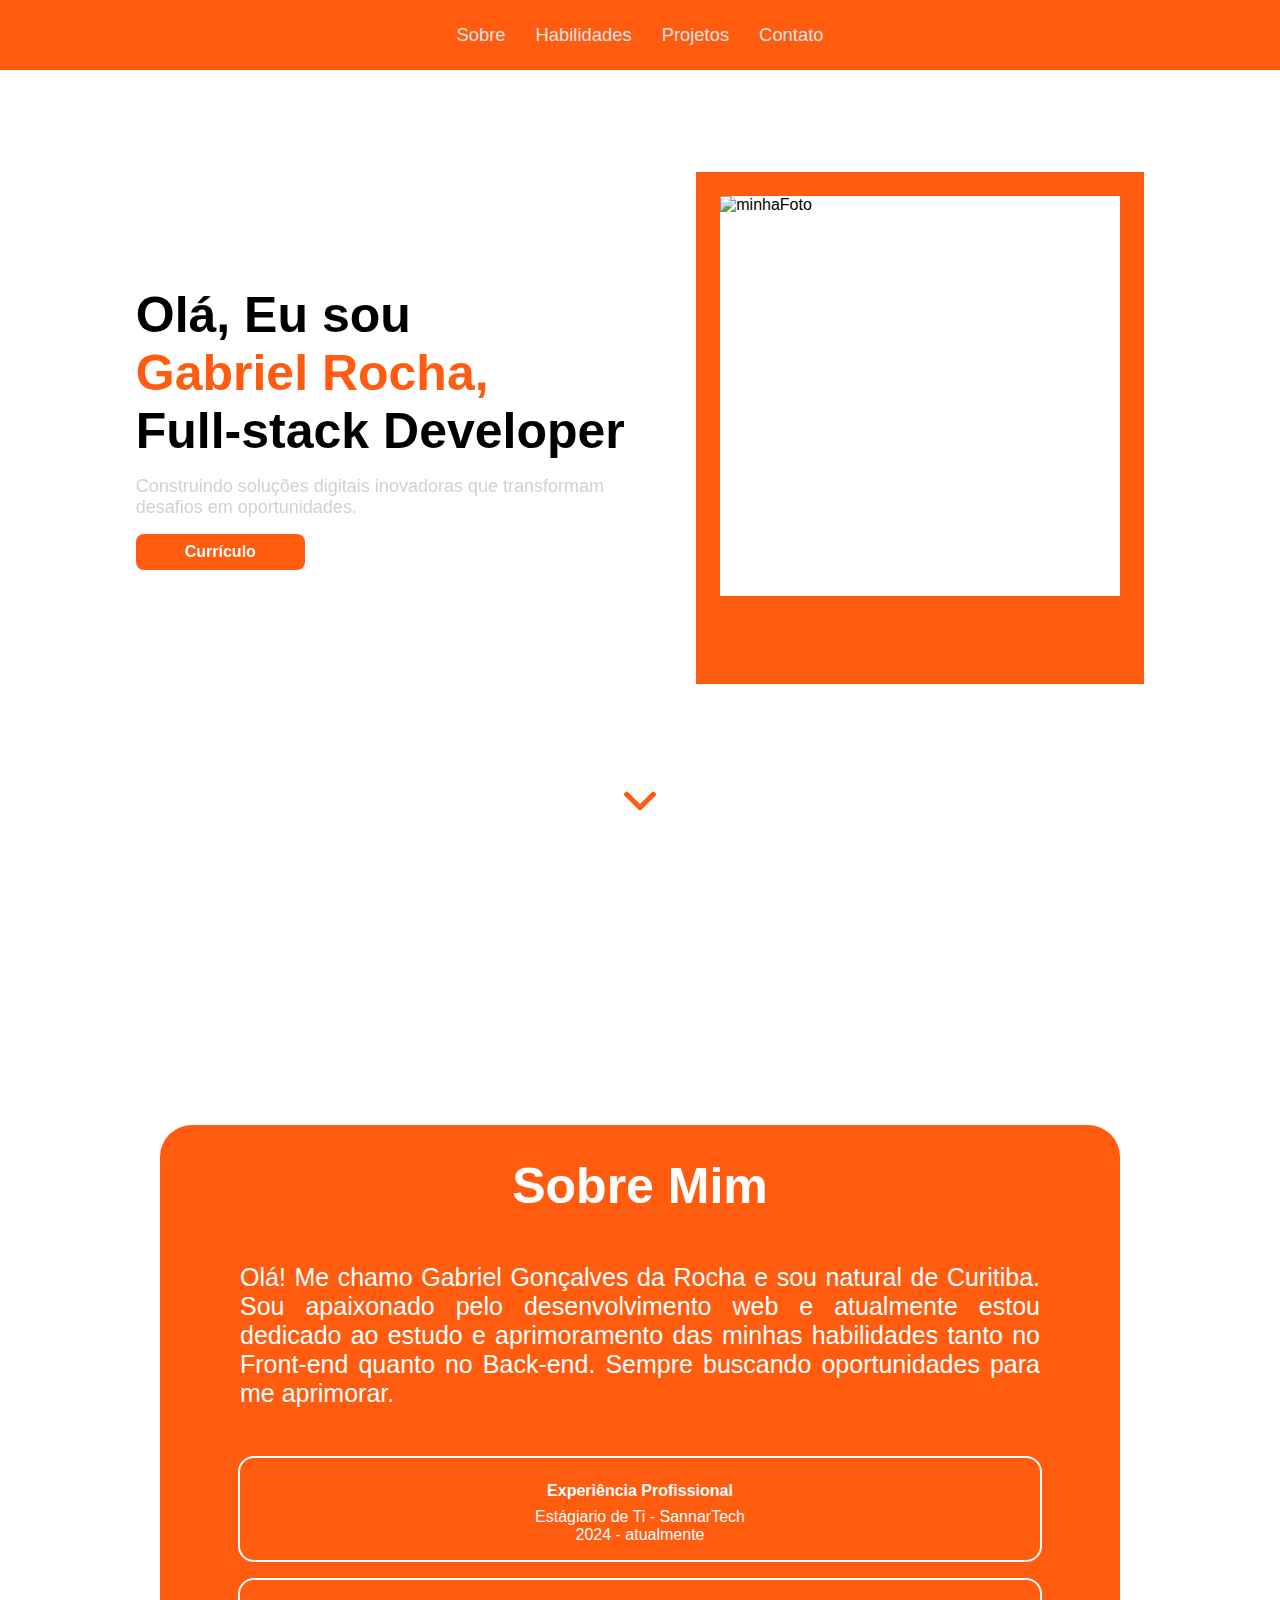
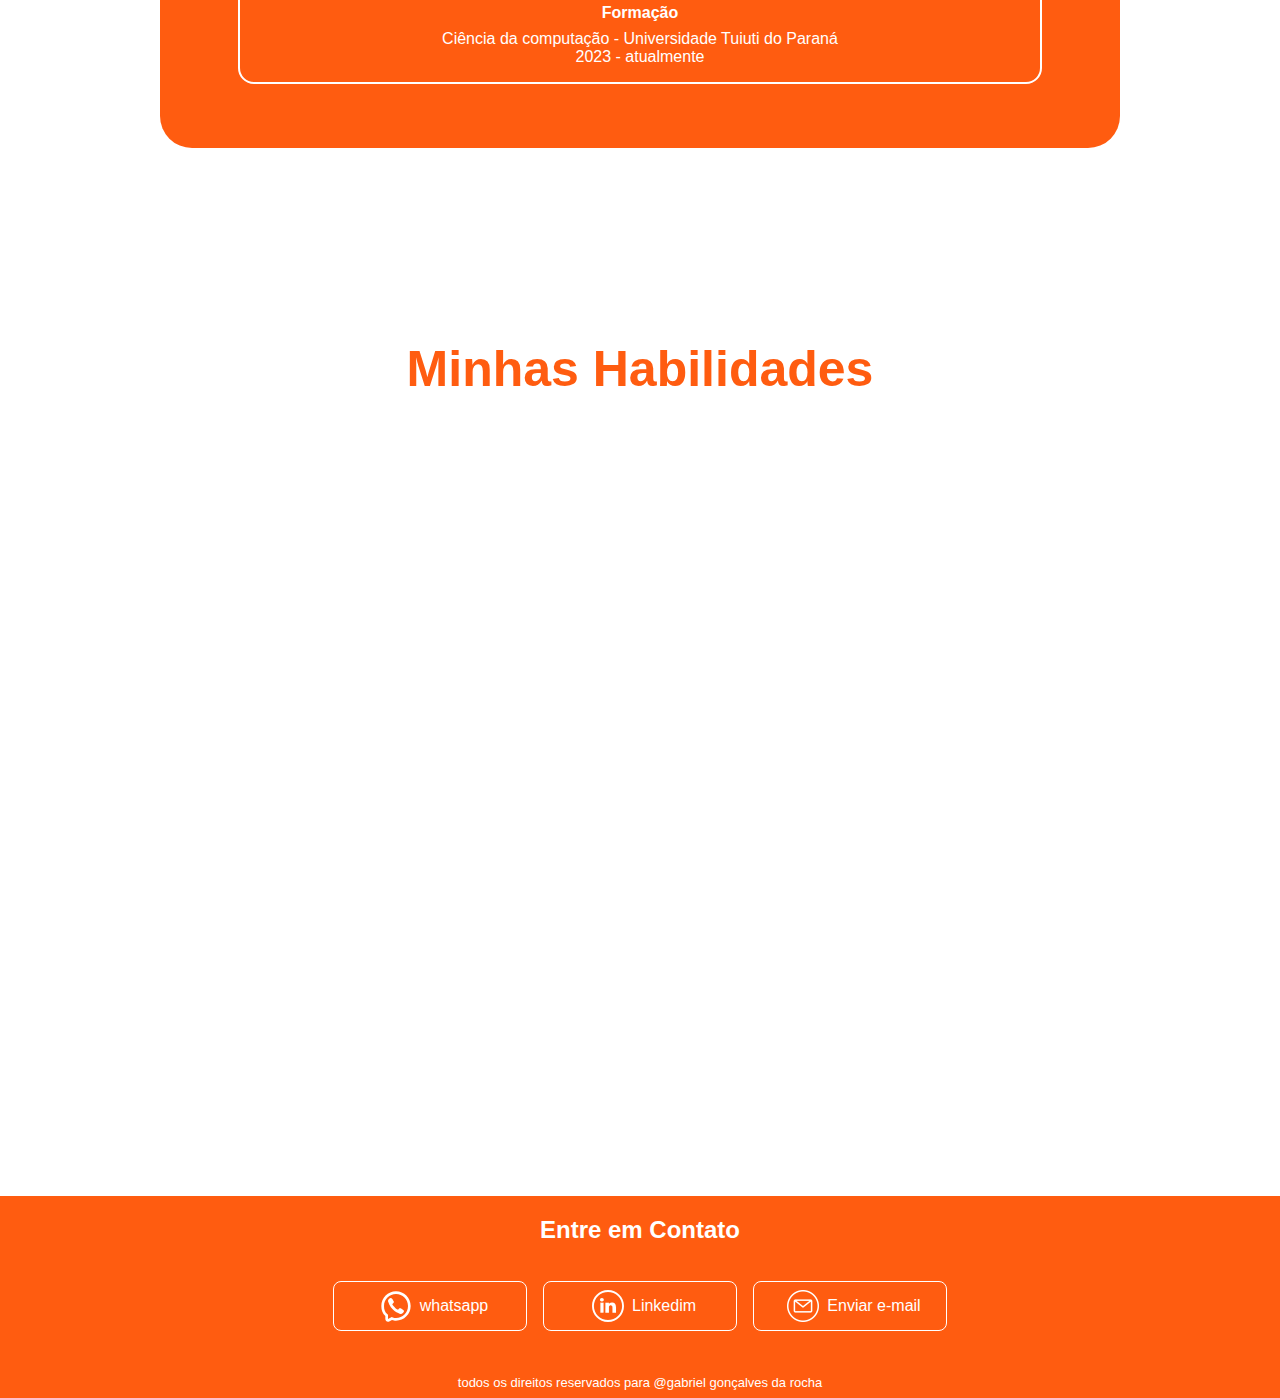
==== src/index.html @ 97d7e343 "porfolio semi-finalizado" ====
<!DOCTYPE html>
<html lang="en">

<head>
  <meta charset="UTF-8" />
  <meta http-equiv="X-UA-Compatible" content="IE=edge" />
  <meta name="viewport" content="width=device-width, initial-scale=1.0" />

  <title>Gabriel Gonçalves da Rocha</title>
  <link rel="stylesheet" href="style.css" />
  <link href="https://unpkg.com/aos@2.3.1/dist/aos.css" rel="stylesheet">

</head>

<body>
  <header id="header" >
    <nav class="nav-bar">
      <div class="nav-list">
        <ul>
          <li class="nav-item"><a href="#about-container" class="nav-link"> Sobre </a></li>
          <li class="nav-item"><a href="#skils" class="nav-link"> Habilidades</a></li>
          <li class="nav-item"><a href="#myProjects" class="nav-link"> Projetos</a></li>
          <li class="nav-item"><a href="#contact" class="nav-link"> Contato</a></li>

        </ul>
      </div>

      <div class="mobile-menu-icon">
        <button onclick="menuShow()">
          <div class="mobile-menu-3lines">
            <div class="line1"></div>
            <div class="line2"></div>
            <div class="line3"></div>
          </div>
        </button>
      </div>
    </nav>

    <div class="mobile-menu">

      <ul>
        <li class="nav-item"><a href="#about-container" class="nav-link"> Sobre </a></li>
        <li class="nav-item"><a href="#skils" class="nav-link"> Habilidades</a></li>
        <li class="nav-item"><a href="#myProjects" class="nav-link"> Projetos</a></li>
        <li class="nav-item"><a href="#contact" class="nav-link"> Contato</a></li>

      </ul>
    </div>
  </header>

  <section class="apresentation">


    <div class="apresentation-text " data-aos="fade-right" data-aos-duration="3000">

      <div>
        <h1 class="hello">Olá, Eu sou</h1>
        <h1 class="name"> Gabriel Rocha,</h1>
        <h1 class="developer"> Full-stack Developer</h1>
        <div class="description">
          <p>
            Construindo soluções digitais inovadoras que transformam desafios em oportunidades.
          </p>
        </div>
        <a href="/public/utils/Gabriel Gonçalves da Rocha.pdf" download="Gabriel Gonçalves da Rocha - Currículo.pdf">
        <button type="button" class="button-cv">Currículo </button>
        </a>
      </div>



    </div>

    <div class="apresentation-image" data-aos="fade-left" data-aos-duration="3000">
      <div class="picture-frame">
        <div class="frame">
        </div>
        <div class="picture">
          <img src="/public/utils/foto.jpg" alt="minhaFoto">

        </div>
      </div>
    </div>


  </section>
  <div class="arrow-down">
    <span class="arrow">
      <a href="#about-container"> <img src="../public/utils/arrow.png" alt="flecha baixo"></a>
    </span>
  </div>

  <section>

    <a name="about-container"></a>

    <div class="about-container">
      <div class="description-about">
        <h1>Sobre Mim</h1>

        <P>
          Olá! Me chamo Gabriel Gonçalves da Rocha e sou natural de Curitiba. Sou apaixonado pelo desenvolvimento web e
          atualmente estou dedicado ao estudo e aprimoramento das minhas habilidades tanto no Front-end quanto no
          Back-end. Sempre buscando oportunidades para me aprimorar.
        </P>



      </div>
      <div class="work-and-school-container">
        <div class="work-and-school">
          <h4>Experiência Profissional</h4>
          <p>Estágiario de Ti - SannarTech</p>
          <p>2024 - atualmente</p>

        </div>
        <div class="work-and-school">
          <h4>Formação</h4>
          <p>Ciência da computação - Universidade Tuiuti do Paraná</p>
          <p>2023 - atualmente</p>
        </div>
      </div>
    </div>


  </section>

  <section class="skils-section">

    <h1>Minhas Habilidades</h1>
    <a name="skils"></a>

    <div class="skiks-container" data-aos="fade-up" data-aos-duration="3000">

      <div class="row">

        <div class="skils-card ">
          <img class="skils-img" src="../public/htm-logo.svg" alt="imagem html">
          <p>
            HTML
          </p>
        </div>
        <div class="skils-card">
          <img class="skils-img" src="../public/css-logo.svg" alt="imagem css">
          <p>
            CSS
          </p>
        </div>
        <div class="skils-card">
          <img class="skils-img" src="../public/git-logo.svg" alt="imagem git">
          <p>
            GIT
          </p>
        </div>
      </div>
      <div class="row-more">
        <div class="skils-card">
          <img class="skils-img" src="../public/bootstrap.svg" alt="imagem bootstrap">
          <p>
            BOOTSTRAP
          </p>
        </div>
        <div class="skils-card">
          <img class="skils-img" src="../public/react.svg" alt="imagem react">
          <p>
            REACT
          </p>
        </div>
        <div class="skils-card">
          <img class="skils-img" src="../public/aql.svg" alt="imagem sql">
          <p>
            SQL
          </p>
        </div>
        <div class="skils-card">
          <img class="skils-img" src="../public/nextjs.svg" alt="imagem nextjs">
          <p>
            NEXTJS
          </p>
        </div>
      </div>
      <div class="row">
        <div class="skils-card">
          <img class="skils-img" src="../public/node.svg" alt="imagem node">
          <p>
            NODE
          </p>
        </div>
        <div class="skils-card">
          <img class="skils-img" src="../public/javascript.svg" alt="imagem javascript">
          <p>
            JAVASCRIPT
          </p>
        </div>
        <div class="skils-card">
          <img class="skils-img" src="../public/typescript-logo.svg" alt="imagem typescript">
          <p>
            TYPESCRIPT
          </p>
        </div>

      </div>
    </div>

  </section>
  <a name="myProjects"></a>

  <section id="sectionProject" class="projects-section"  data-aos="fade-up" data-aos-duration="3000">
    <h1>Meus Projetos</h1>
  
  </section>

  <section class="contact-section">
    <div class="title-contact">
      <a name="contact"></a>

      <h2>Entre em Contato</h2>
    </div>
    <div class="contact-container">
  
        <div class="button-contact">
          <img class="contatc-img" src="/public/contact/whatsapp.svg" alt="whatsapp logo">
          <a target="_blank" href="https://web.whatsapp.com/send?phone=5541997300357">whatsapp</a>

        </div>
        <div class="button-contact">
          <img class="contatc-img" src="/public/contact/linkedim.svg" alt="linkedim logo">
          <a target="_blank" href="https://www.linkedin.com/in/gabriel-gon%C3%A7alves-da-rocha-64a01a272/">Linkedim</a>

        </div>
        <div class="button-contact">
          <img class="contatc-img" src="/public/contact/email.png" alt="email logo">
          <a target="_blank" href="mailto:gabrielgrocha2023@gmail.com.br">Enviar e-mail</a>

        </div>
    </div>
  </section>


  <foote class="footer">
      <p>todos os direitos reservados para @gabriel gonçalves da rocha</p>


    </footer>

    <script src="./script.js"></script>
    <script src="https://unpkg.com/aos@2.3.1/dist/aos.js"></script>
    <script>
      AOS.init();
    </script>
    </div>
</body>

</html>
---- src/style.css ----
:root {
  --primary-color-orange: #ff5c10;
  --second-color-white: #fff;
  --thirty-color-gray: #e4e2e4;
  --fourth-color-black: #000000;
}

* {
  padding: 0;
  margin: 0;
}

body {
  background-color: var(--second-color-white);
  font-family: "Roboto", sans-serif;
  display: flex;
  flex-direction: column;
  justify-content: center;
}

header {
  background-color: var(--primary-color-orange);
}
.nav-bar {
  display: flex;
  justify-content: center;
  padding: 1.5rem 6rem;
}

.nav-list {
  display: flex;
  align-items: center;
}

.nav-list ul {
  display: flex;
  justify-content: center;
  list-style: none;
}

.nav-item {
  margin: 0 15px;
}

.nav-link {
  text-decoration: none;
  font-size: 1.15rem;
  color: var(--thirty-color-gray);
  font-weight: 400;
  transition: 0.5s;
}

.nav-link:hover {
  color: var(--second-color-white);
}

.mobile-menu-icon {
  display: none;
}

.mobile-menu {
  display: none;
  position: absolute;
  background-color: var(--primary-color-orange);
  width: 100%;
  z-index: 1;
}

.mobile-menu-3lines {
  cursor: pointer;
}

.mobile-menu-3lines div {
  width: 32px;
  height: 2px;
  background: var(--thirty-color-gray);
  margin: 8px;
  transition: 0.3s;
}

@media screen and (max-width: 850px) {
  .nav-bar {
    padding: 1.5rem 4rem;
  }
  .nav-item {
    display: none;
  }
  .login-button {
    display: none;
  }
  .mobile-menu-icon {
    display: block;
  }
  .mobile-menu-icon button {
    background-color: transparent;
    border: none;
    cursor: pointer;
  }
  .mobile-menu ul {
    display: flex;
    flex-direction: column;
    text-align: center;
    justify-content: center;
    padding-bottom: 1rem;
  }
  .mobile-menu .nav-item {
    display: block;
    padding-top: 1.2rem;
  }
  .mobile-menu .login-button {
    display: block;
    padding: 1rem 2rem;
  }
  .mobile-menu .login-button button {
    width: 100%;
  }
  .open {
    display: block;
  }
}

.apresentation {
  height: 75vh;
  display: flex;
  justify-content: space-around;
  padding: 20px;
  margin: 0 5rem;
}

.apresentation-text {
  display: flex;
  flex-direction: column;
  justify-content: center;
  align-items: center;
  color: var(--fourth-color-black);
}

.hello {
  font-size: 80px;
}

.name {
  font-size: 80px;
  color: var(--primary-color-orange);
}

.developer {
  font-size: 80px;
}

.description {
  margin-top: 1rem;
  width: 100%;
  color: #d3d0d3;
  font-size: large;
  
}

.button-cv {
  padding: 0.5rem 3rem;
  border-radius: 0.5rem;
  color: var(--second-color-white);
  background-color: var(--primary-color-orange);
  transition: 0.5s;
  margin-top: 1rem;
  font-size: medium;
  font-weight: bold;
  border: 1px solid transparent;
}

.button-cv:hover {
  background-color: var(--second-color-white);
  color: var(--primary-color-orange);
  border: 1px solid var(--primary-color-orange);
}

.apresentation-image {
  display: flex;
  justify-content: center;
}
.picture-frame {
  display: flex;
  flex-direction: column;
  justify-content: center;
  align-items: center;
}

.frame {
  background-color: var(--primary-color-orange);
  height: 37rem;
  width: 33rem;
}

.picture {
  height: 30rem;
  width: 30rem;
  position: absolute;
  background-color: var(--second-color-white);
  z-index: 0;
  margin-bottom: 4rem;
}

.picture > img {
  width: 100%;
  height: 100%; /* A altura da imagem é ajustada automaticamente */

}

.arrow-down {
  width: 100%;
  height: 20vh;
  text-align: center;
}

.arrow {
  color: var(--primary-color-orange);
  padding: 1rem;
  border-radius: 50%;
  animation-name: arrowdown;
  position: relative;
  animation-duration: 1s;
  animation-timing-function: ease-in-out;
  animation-iteration-count: infinite;
  animation-direction: alternate;
}

@keyframes arrowdown {
  0% {
    top: 0px;
  }
  100% {
    top: 20px;
  }
}

.arrow > a > img {
  width: 32px;
}

.about-container {
  display: flex;
  flex-direction: column;
  justify-content: center;
  align-items: center;
  background-color: var(--primary-color-orange);
  margin: 10rem;
  border-radius: 2rem;
}

.description-about {
  display: flex;
  flex-direction: column;
  height: 50%;
  font-size: 25px;
  color: var(--second-color-white);
}

.description-about > h1 {
  padding: 2rem 0;
  text-align: center;
}

.description-about > p {
  padding: 1rem 5rem;
  text-align: justify;
}

.work-and-school-container {
  display: flex;
  width: 100%;
  padding: 1rem;
  margin: 1rem 0 2rem 0;
  justify-content: space-evenly;
  align-items: center;
}

.work-and-school {
  border: 2px solid var(--second-color-white);
  padding: 1rem;
  border-radius: 1rem;
  color: var(--second-color-white);
  width: 40%;
}

.work-and-school > h4 {
  text-align: center;
  padding: 0.5rem;
}

.work-and-school > p {
  text-align: center;
}


.skils-section {
  display: flex;
  flex-direction: column;
  justify-content: center;
  align-items: center;
  font-size: 25px;
  margin-top: 2rem;
}

.skils-section > h1 {
  color: var(--primary-color-orange);
}
.skiks-container {
  display: flex;
  padding: 3rem;
  flex-direction: column;
  justify-content: center;
  align-items: center;
  margin-right: 5rem;
  margin-top: 1rem;
}

.row {
  display: flex;
  margin-left: 5rem;
}

.row-more {
  display: flex;
  margin-left: 5rem;
}

.skils-card {
  color: var(--primary-color-orange);
  border-radius: 1rem;
  margin: 1rem;
  padding: 1rem;
  display: flex;
  width: 15rem;
  border: 1px solid var(--primary-color-orange);
  font-weight: bold;
  align-items: center;
  justify-content: center;
}
.skils-img {
  margin-right: 0.5rem;
  width: 64px;
}

.projects-section {
  margin: 10rem;
  display: flex;
  flex-direction: column;
  align-items: center;
}

.projects-section > h1 {
  color: var(--primary-color-orange);
  font-size: 35px;
}

.container-projects-wrap {
  display: flex;
  justify-content: center;
  flex-wrap: wrap;
  margin: 1rem 5rem;
}

.projects-container {
  display: flex;
  justify-content: center;
  align-items: center;
  margin: 2rem;
    border: 1px solid var(--primary-color-orange);
    border-radius: 1rem;

}
.card-project {
  height: 30rem;
  width: 25rem;
  flex-direction: column;
  display: flex;
  justify-content: space-around;
  align-items: center;
}

.container-img-project {
  background-color: #ff5c10;
  border-radius: 1rem;
  min-height: 40%;
  max-height: 40%;
  width: 90%;
  display: flex;
  justify-content: center;
  align-items: center;

}
.container-img-project > img {
  width: 97%;
  height: 97%;
  border-radius:1rem ;
}

.project-description {
  display: flex;
  flex-direction: column;
  justify-content: center;
  align-items: center;
  text-align: center;
}

.project-description > p {
  padding: 1rem 1.5rem;
  text-align: justify;

}

.button-container {
  display: flex;
}

.button-project {
  padding: 0.5rem 1rem;
  width: 5rem;
  white-space: nowrap;
  margin: 0.5rem;
  color: var(--second-color-white);
  background-color: var(--primary-color-orange);
  border-radius: 0.5rem;
  transition: 0.5s;
  border: 1px solid transparent;
}

.button-project:hover {
  background-color: var(--second-color-white);
  border: 1px solid var(--primary-color-orange);
  color: var(--primary-color-orange);
}

.contact-section {
  background-color: var(--primary-color-orange);
  height: 19vh;
  display: flex;
  flex-direction: column;
  justify-content: space-evenly;
  align-items: center;
}

.title-contact {
  color: var(--second-color-white);
}

.contact-container {
  display: flex;
  margin: 0.5rem 0;
}

.contatc-img {
  width: 32px;
  margin: 0 0.5rem;
}

.button-contact {
  display: flex;
  align-items: center;
  justify-content: center;
  padding: 0.5rem 1rem;
  width: 10rem;
  margin: 0.5rem;
  border-radius: 0.5rem;
  transition: 0.5s;
  border: 1px solid var(--second-color-white);
}

.button-contact > a {
  color: var(--second-color-white);
  font-size: medium;
  text-decoration: none;
}
.button-contact > a:hover {
  color: var(--second-color-white);
  text-decoration: underline;
}

.footer {
  color: var(--second-color-white);
  font-size: small;
  background-color: var(--primary-color-orange);
  text-align: center;
}
.footer > p {
  margin: 0.5rem;
}

@media (max-width: 1550px) {
  .hello {
    font-size: 50px;
  }

  .name {
    font-size: 50px;
  }

  .developer {
    font-size: 50px;
  }
  .description {
    width: 30rem;
  }

  .frame {
    height: 32rem;
    width: 28rem;
  }

  .picture {
    height: 25rem;
    width: 25rem;
  }
}

@media (max-width: 1400px) {
  .work-and-school-container {
    flex-direction: column;
  }
  .work-and-school {
    margin: 0 5rem 1rem 5rem;
    width: 80%;
  }

  .skils-card {
    width: 12rem;
    font-size: 25px;
  }
  .skils-img {
    width: 32px;
  }
}

@media (max-width: 1250px) {
  .hello {
    font-size: 40px;
  }

  .name {
    font-size: 40px;
  }

  .developer {
    font-size: 40px;
  }
  .description {
    width: 25rem;
  }

  .frame {
    height: 27rem;
    width: 23rem;
  }

  .picture {
    height: 20rem;
    width: 20rem;
  }

  .button_cv {
    padding: 0.5rem 2rem;
  }
  .skiks-container {
    padding: 0.5rem;
  }

  .skils-card {
    width: 10rem;
    font-size: 20px;
  }
  .skils-img {
    width: 32px;
  }
  .projects-section {
    margin: 10rem 2rem;
  }
}

@media (max-width: 1050px) {
  .frame {
    height: 22rem;
    width: 18rem;
  }

  .picture {
    height: 15rem;
    width: 15rem;
  }

  .hello {
    font-size: 30px;
  }

  .name {
    font-size: 30px;
  }

  .developer {
    font-size: 30px;
  }

  .description {
    font-size: 15px;
    width: 19rem;
  }

  .description-about > p {
    font-size: 20px;
  }

  .skiks-container {
    padding: 0;
  }
  .skils-card {
    width: 8rem;
    font-size: 15px;
  }
  .skils-img {
    width: 32px;
  }
}

@media (max-width: 850px) {
  .apresentation {
    flex-direction: column-reverse;
    justify-content: flex-end;
    align-items: center;
  }
  .apresentation-image {
    margin-bottom: 3rem;
    margin-left: 0rem;
  }
  .apresentation-text {
    text-align: center;
  }

  .frame {
    height: 22rem;
    width: 18rem;
  }

  .picture {
    height: 15rem;
    width: 15rem;
  }

  .hello {
    font-size: 40px;
  }

  .name {
    font-size: 40px;
  }

  .developer {
    font-size: 40px;
  }

  .description {
    width: 25rem;
  }

  .description-about {
    font-size: 18px;
  }

  .about-container {
    margin: 3rem;
  }

  .skiks-container {
    margin-right: 0;
    width: 80%;
    flex-direction: row;
  }
  .row {
    flex-direction: column;
    margin: 0;
  }

  .row-more {
    flex-direction: column;
    margin: 0;
  }
}

@media (max-width: 650px) {
  .description-about > p {
    font-size: 15px;
  }

  .work-and-school > p {
    font-size: 15px;
  }
  .skils-section > h1 {
    font-size: 25px;
  }

  .skils-card {
    width: 6rem;
    font-size: 12px;
  }

  .container-projects-wrap {
    margin: 0;
  }

  .contact-section {
    height: auto;
  }

  .title-contact {
    margin-top: 1rem;

    color: var(--second-color-white);
  }
  .contact-container {
    flex-direction: column;
  }
}

@media (max-width: 500px) {
  .frame {
    height: 19rem;
    width: 15rem;
  }

  .picture {
    height: 12rem;
    width: 12rem;
  }

  .hello {
    font-size: 30px;
  }

  .name {
    font-size: 30px;
  }

  .developer {
    font-size: 30px;
  }

  .description-about > p {
    padding: 1rem 2rem;
  }

  .work-and-school {
    margin: 0 1rem 1rem 1rem;
  }
  .work-and-school > p {
    font-size: 12px;
  }
  .work-and-school > h4 {
    font-size: 12px;
  }
  .skiks-container {
    padding: 0;
    flex-direction: column;
  }
  .skils-card {
    justify-content: flex-start;
    margin: 0.5rem;
    width: 15rem;
    font-size: 15px;
  }
  .skils-img {
    width: 32px;
  }
  
  .projects-section > h1 {
    font-size: 25px;
  }
  
  .projects-container {
    margin: 1rem;
    height: 35rem;

  }
  .project-description  {
    margin: 0.5rem;
  }
  .project-description > p {
    font-size: 15px;

  }
  .card-project {
    height: 20rem;
    width: 15rem;
  }


  .button-container {
    flex-direction: column;
  }

  .button-project {
    width: 10rem;
    white-space: normal;
  }
}

@media (max-width: 420px) {
  .apresentation {
    height: 75vh;
  }
  .apresentation-image {
    margin-bottom: 3rem;
    margin-left: 0rem;
  }

  .frame {
    height: 17rem;
    width: 13rem;
  }

  .picture {
    height: 10rem;
    width: 10rem;
  }

  .hello {
    font-size: 20px;
  }

  .name {
    font-size: 20px;
  }

  .developer {
    font-size: 20px;
  }

  .description {
    font-size: small;
    width: 15rem;
  }

  .button_cv {
    padding: 0.5rem 1rem;
  }
  .description-about > p {
    padding: 1rem 2rem;
    font-size: 10px;
  }
  .description-about > h1 {
    font-size: 20px;
    padding: 1rem 0 0.5rem 0;
  }
  .work-and-school-container {
    margin: 0;
  }
  .work-and-school {
    margin: 0 1rem 1rem 1rem;
    width: 70%;
  }
  .work-and-school > p {
    font-size: 10px;
  }
  .work-and-school > h4 {
    font-size: 12px;
  }

  .skils-section > h1 {
    font-size: 20px;
  }
  .skils-card {
    margin: 0.5rem 0.8rem;
    width: 10rem;
    font-size: 15px;
  }
}

@media (min-height: 700px) and (max-width: 480px) {
  .apresentation {
    justify-content: center;
  }
}

/* Estilos para a barra de rolagem */
::-webkit-scrollbar {
  width: 10px; /* Largura da barra de rolagem */
}

/* Estilo da trilha da barra de rolagem */
::-webkit-scrollbar-track {
  background: transparent; /* Cor de fundo da trilha */
}

/* Estilo do botão (alça) da barra de rolagem */
::-webkit-scrollbar-thumb {
  background: var(--primary-color-orange); /* Cor do botão da barra de rolagem */
}
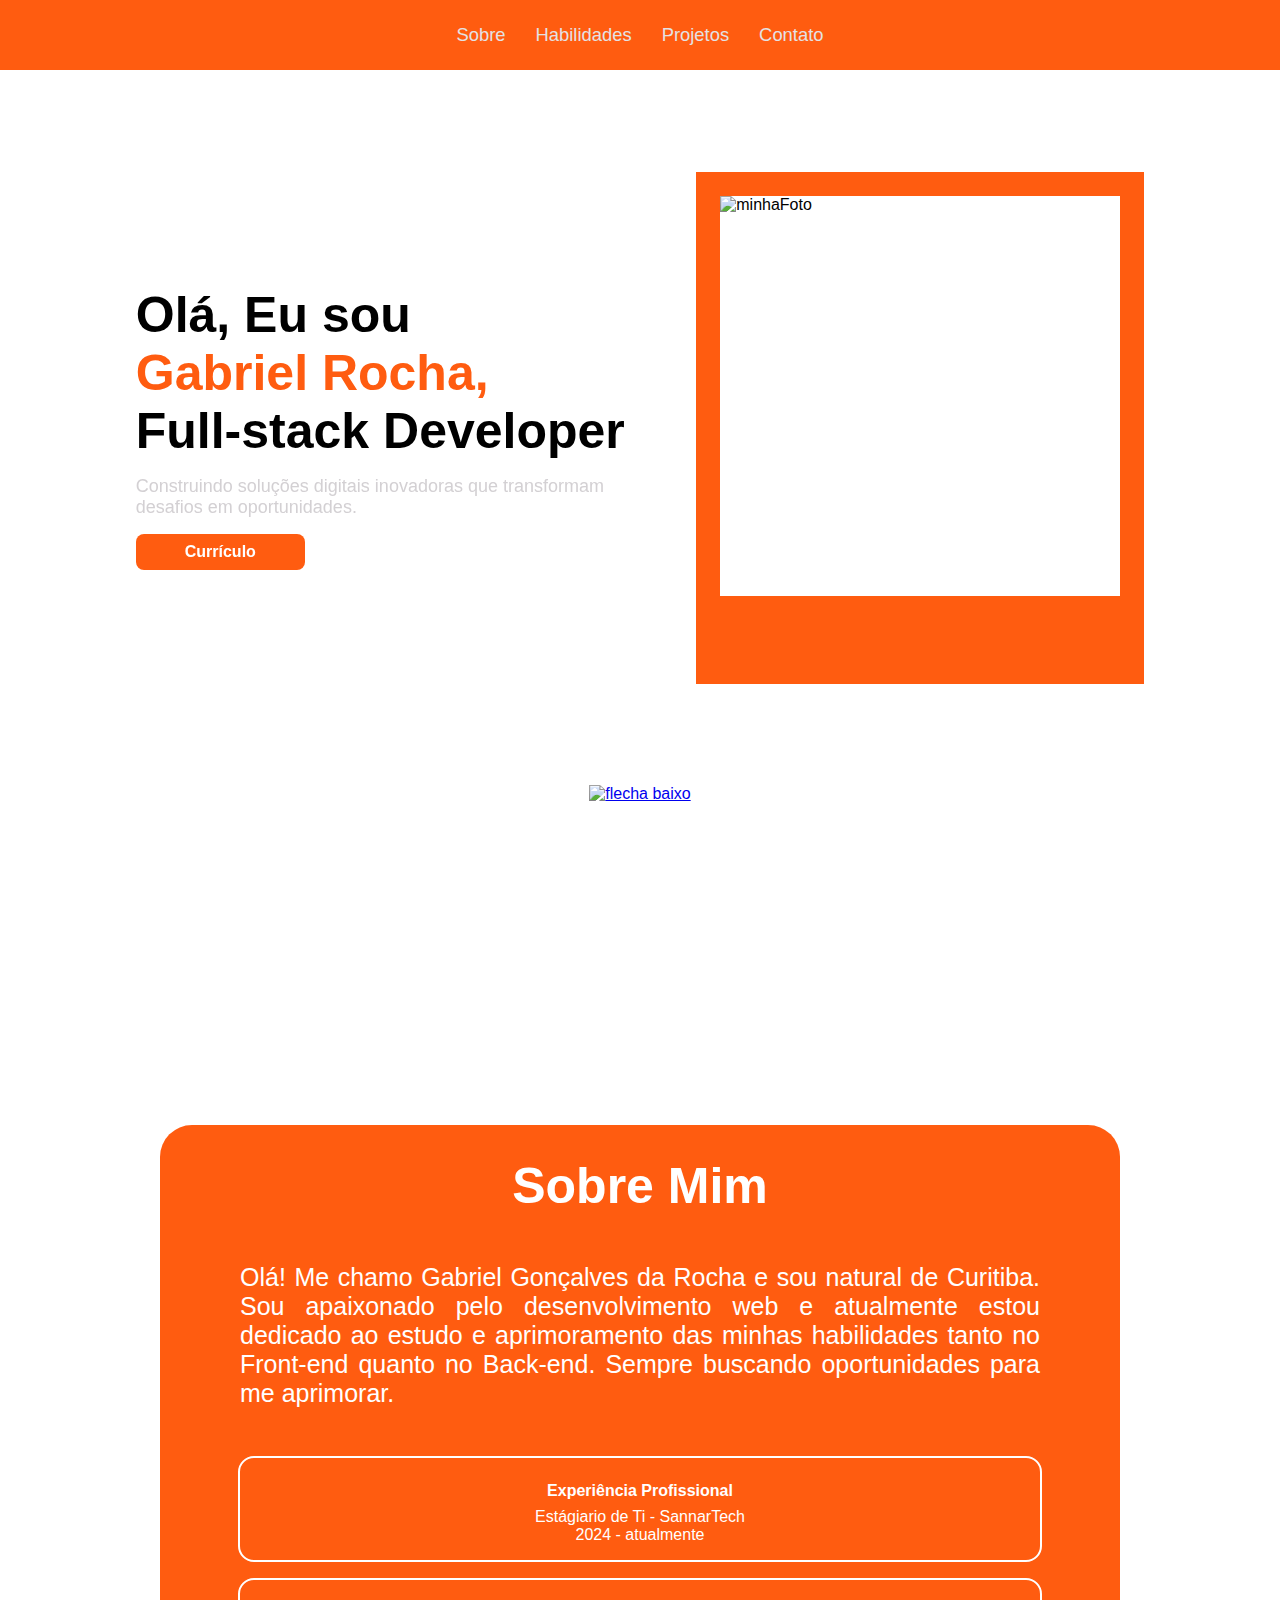
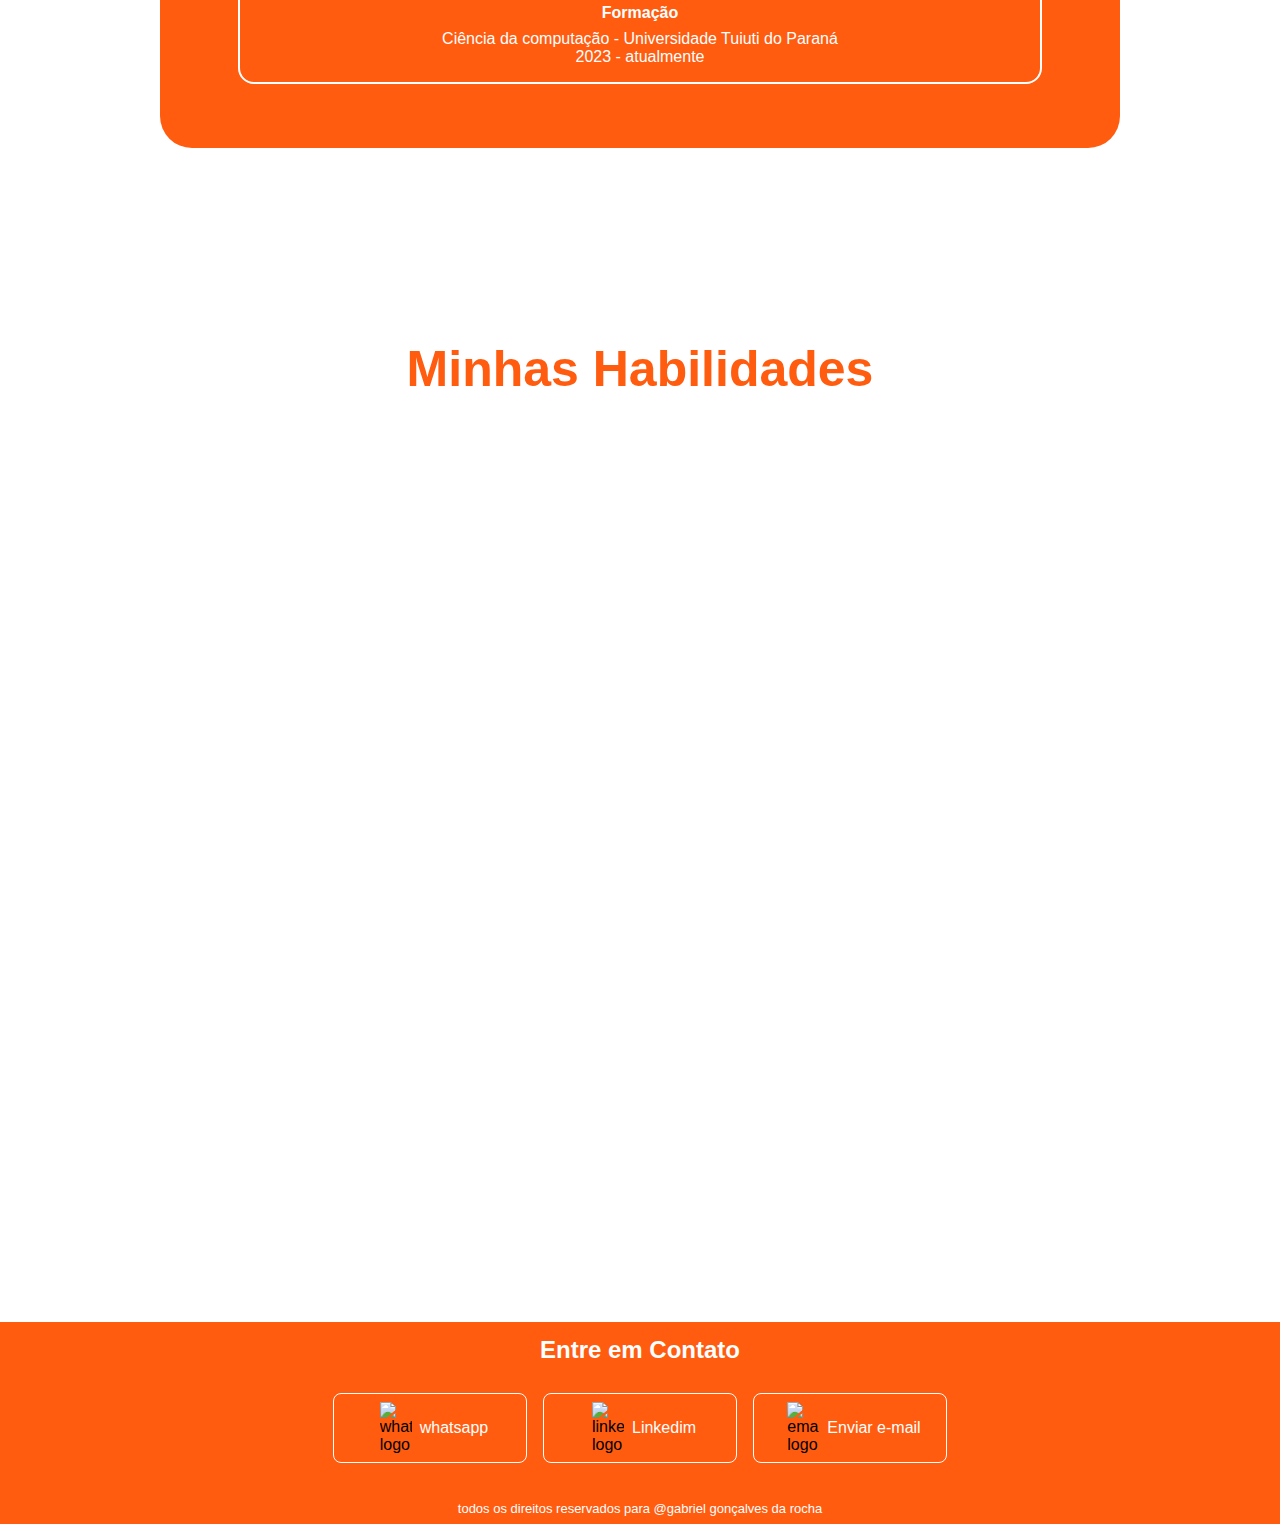
==== commit 78a37567: "corrigido erro image" ====
--- a/src/index.html
+++ b/src/index.html
@@ -62,7 +62,7 @@
             Construindo soluções digitais inovadoras que transformam desafios em oportunidades.
           </p>
         </div>
-        <a href="/public/utils/Gabriel Gonçalves da Rocha.pdf" download="Gabriel Gonçalves da Rocha - Currículo.pdf">
+        <a href="/src/public/utils/Gabriel Gonçalves da Rocha.pdf" download="Gabriel Gonçalves da Rocha - Currículo.pdf">
         <button type="button" class="button-cv">Currículo </button>
         </a>
       </div>
@@ -76,7 +76,7 @@
         <div class="frame">
         </div>
         <div class="picture">
-          <img src="/public/utils/foto.jpg" alt="minhaFoto">
+          <img src="/src/public/utils/foto.jpg" alt="minhaFoto">
 
         </div>
       </div>
@@ -86,7 +86,7 @@
   </section>
   <div class="arrow-down">
     <span class="arrow">
-      <a href="#about-container"> <img src="../public/utils/arrow.png" alt="flecha baixo"></a>
+      <a href="#about-container"> <img src="/src/public/utils/arrow.png" alt="flecha baixo"></a>
     </span>
   </div>
 
@@ -135,19 +135,19 @@
       <div class="row">
 
         <div class="skils-card ">
-          <img class="skils-img" src="../public/htm-logo.svg" alt="imagem html">
+          <img class="skils-img" src="/src/public/htm-logo.svg" alt="imagem html">
           <p>
             HTML
           </p>
         </div>
         <div class="skils-card">
-          <img class="skils-img" src="../public/css-logo.svg" alt="imagem css">
+          <img class="skils-img" src="/src/public/css-logo.svg" alt="imagem css">
           <p>
             CSS
           </p>
         </div>
         <div class="skils-card">
-          <img class="skils-img" src="../public/git-logo.svg" alt="imagem git">
+          <img class="skils-img" src="/src/public/git-logo.svg" alt="imagem git">
           <p>
             GIT
           </p>
@@ -155,25 +155,25 @@
       </div>
       <div class="row-more">
         <div class="skils-card">
-          <img class="skils-img" src="../public/bootstrap.svg" alt="imagem bootstrap">
+          <img class="skils-img" src="/src/public/bootstrap.svg" alt="imagem bootstrap">
           <p>
             BOOTSTRAP
           </p>
         </div>
         <div class="skils-card">
-          <img class="skils-img" src="../public/react.svg" alt="imagem react">
+          <img class="skils-img" src="/src/public/react.svg" alt="imagem react">
           <p>
             REACT
           </p>
         </div>
         <div class="skils-card">
-          <img class="skils-img" src="../public/aql.svg" alt="imagem sql">
+          <img class="skils-img" src="/src/public/aql.svg" alt="imagem sql">
           <p>
             SQL
           </p>
         </div>
         <div class="skils-card">
-          <img class="skils-img" src="../public/nextjs.svg" alt="imagem nextjs">
+          <img class="skils-img" src="/src/public/nextjs.svg" alt="imagem nextjs">
           <p>
             NEXTJS
           </p>
@@ -181,19 +181,19 @@
       </div>
       <div class="row">
         <div class="skils-card">
-          <img class="skils-img" src="../public/node.svg" alt="imagem node">
+          <img class="skils-img" src="/src/public/node.svg" alt="imagem node">
           <p>
             NODE
           </p>
         </div>
         <div class="skils-card">
-          <img class="skils-img" src="../public/javascript.svg" alt="imagem javascript">
+          <img class="skils-img" src="/src/public/javascript.svg" alt="imagem javascript">
           <p>
             JAVASCRIPT
           </p>
         </div>
         <div class="skils-card">
-          <img class="skils-img" src="../public/typescript-logo.svg" alt="imagem typescript">
+          <img class="skils-img" src="/src/public/typescript-logo.svg" alt="imagem typescript">
           <p>
             TYPESCRIPT
           </p>
@@ -219,17 +219,17 @@
     <div class="contact-container">
   
         <div class="button-contact">
-          <img class="contatc-img" src="/public/contact/whatsapp.svg" alt="whatsapp logo">
+          <img class="contatc-img" src="/src/public/contact/whatsapp.svg" alt="whatsapp logo">
           <a target="_blank" href="https://web.whatsapp.com/send?phone=5541997300357">whatsapp</a>
 
         </div>
         <div class="button-contact">
-          <img class="contatc-img" src="/public/contact/linkedim.svg" alt="linkedim logo">
+          <img class="contatc-img" src="/src/public/contact/linkedim.svg" alt="linkedim logo">
           <a target="_blank" href="https://www.linkedin.com/in/gabriel-gon%C3%A7alves-da-rocha-64a01a272/">Linkedim</a>
 
         </div>
         <div class="button-contact">
-          <img class="contatc-img" src="/public/contact/email.png" alt="email logo">
+          <img class="contatc-img" src="/src/public/contact/email.png" alt="email logo">
           <a target="_blank" href="mailto:gabrielgrocha2023@gmail.com.br">Enviar e-mail</a>
 
         </div>
